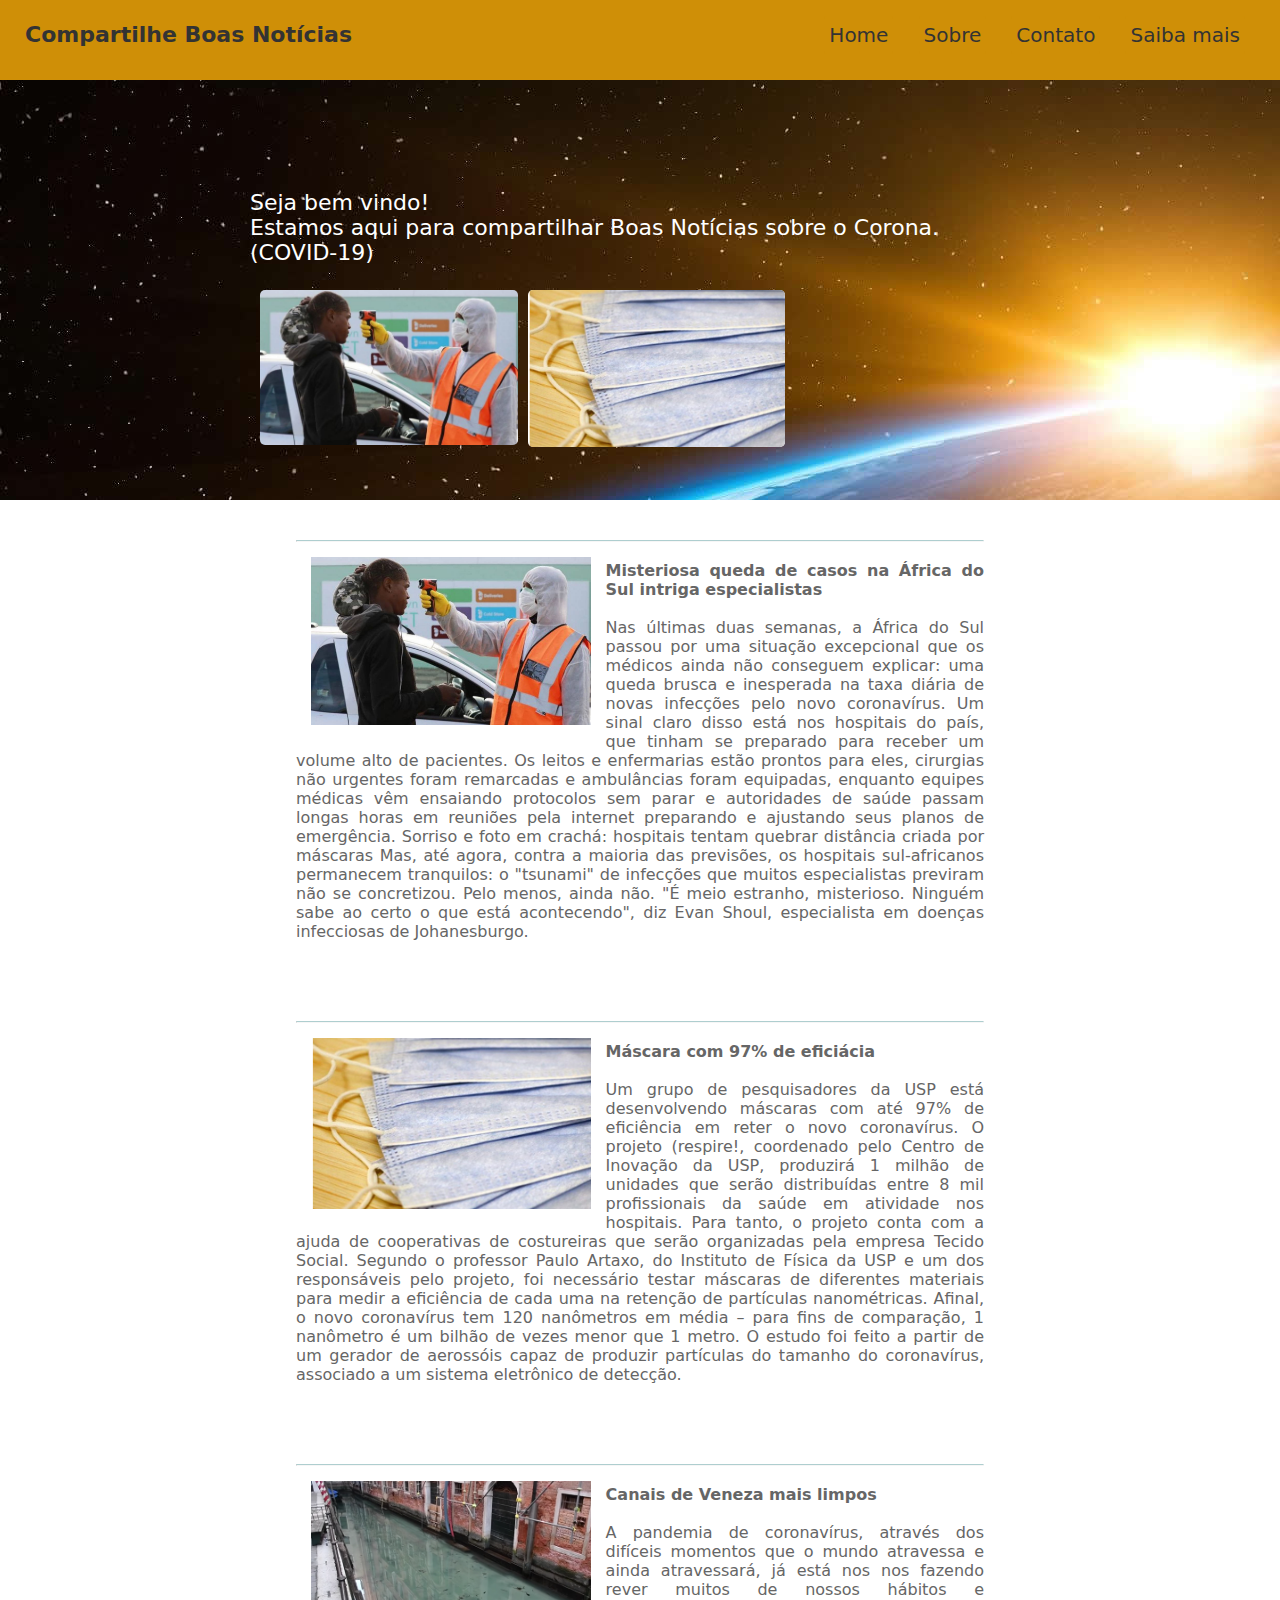
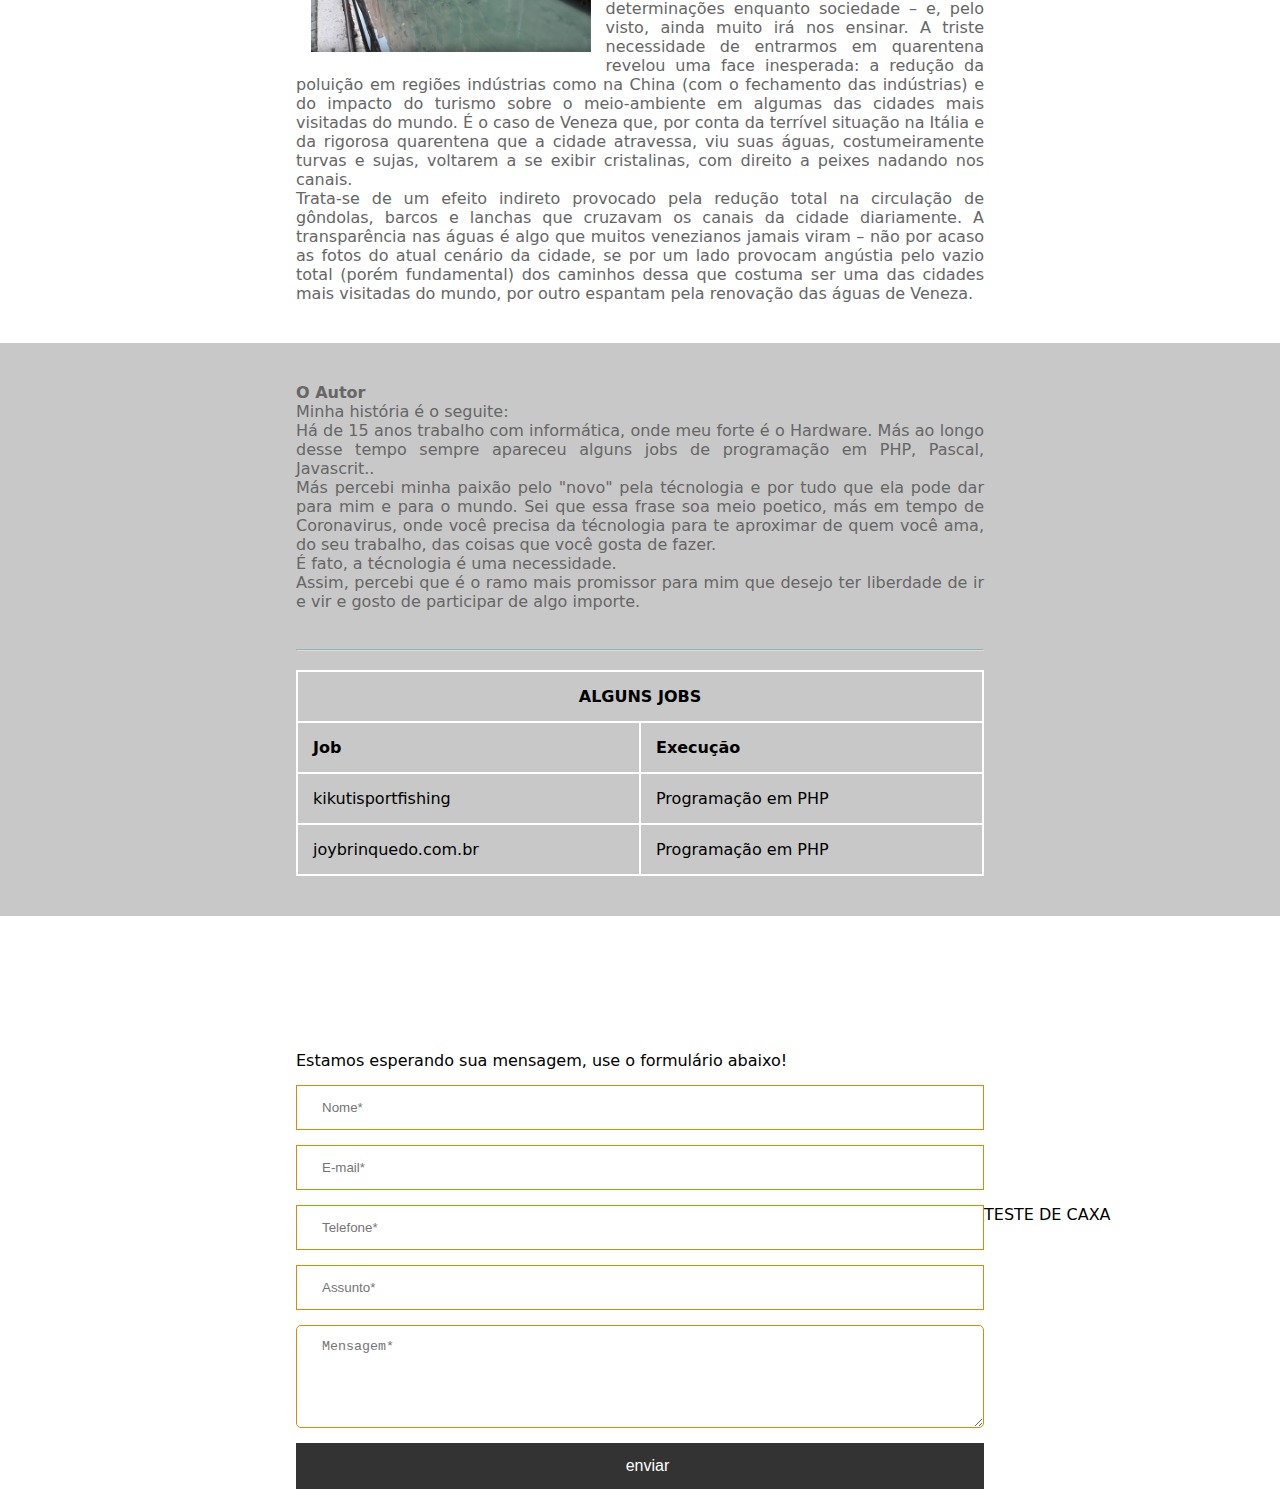
==== index.html @ cd6df820 "d" ====
<html>
    <head>
	<meta charset="utf-8">
    <meta http-equiv="X-UA-Compatible" content="IE=edge">
    <meta name="viewport" content="width=device-width, initial-scale=1.0">
		
    <title>Covid - Boas Notícias :)</title>
		
		
	<link href="css/estilo.css" rel="stylesheet" type="text/css">
	<link href="css/responsivo.css" rel="stylesheet" type="text/css">
		
    </head>
    <body>
		
	<!--Inicia Menu no Topo-->
		<nav>
			<label class="txtLogo">Compartilhe Boas Notícias</label>
				
			<ul>
				<li><a href="#home">Home</a></li>
				<li><a href="#sobre">Sobre</a></li>
				<li><a href="#contato">Contato</a></li>
				<li><a href="#saiba">Saiba mais</a></li>
			</ul>
		</nav>
	<!--Finaliza Menu no Topo-->
		
		<!--SEÇÃO INICIAL-->
		<section id="inicio">
			<div class="boasVindas">
				<div class="boasVindasMsg">
					Seja bem vindo!<br>
					Estamos aqui para compartilhar Boas Notícias sobre o Corona.<br>
					(COVID-19)<br>

					<div class="PainelImagemInicial">
						<img src="imagens/africa.jpg" title="Baixo contário na Africa"  class="imgInicio">
						<img src="imagens/mascaras.png" title="Máscaras mais eficientes"  class="imgInicio">
					</div>
				</div>

			</div>


		</section>
		<!--SEÇÃO INICIAL-->
		
			<!--SEÇÃO HOME-->
			<section id="home">
			<center>
				<div class="cxNoticia">
					<hr>
					<img src="imagens/africa.jpg" alt="Máscara 97% de eficacia"  class="imgNoticia"  >
					<p align="justify" ><br>
					<strong>Misteriosa queda  de casos na África do Sul intriga especialistas</strong><br><br>
Nas últimas duas semanas, a África do Sul passou por uma situação excepcional que os médicos ainda não conseguem explicar: uma queda brusca e inesperada na taxa diária de novas infecções pelo novo coronavírus.
Um sinal claro disso está nos hospitais do país, que tinham se preparado para receber um volume alto de pacientes.
Os leitos e enfermarias estão prontos para eles, cirurgias não urgentes foram remarcadas e ambulâncias foram equipadas, enquanto equipes médicas vêm ensaiando protocolos sem parar e autoridades de saúde passam longas horas em reuniões pela internet preparando e ajustando seus planos de emergência.
Sorriso e foto em crachá: hospitais tentam quebrar distância criada por máscaras
Mas, até agora, contra a maioria das previsões, os hospitais sul-africanos permanecem tranquilos: o "tsunami" de infecções que muitos especialistas previram não se concretizou. Pelo menos, ainda não.
"É meio estranho, misterioso. Ninguém sabe ao certo o que está acontecendo", diz Evan Shoul, especialista em doenças infecciosas de Johanesburgo.	</p>				
				</div>

				<div class="cxNoticia">
					<hr>
					<img src="imagens/mascaras.png" alt="Máscara 97% de eficacia"  class="imgNoticia"  >
					<p align="justify" ><br>
					<strong>Máscara com 97% de eficiácia</strong><br><br>
					Um grupo de pesquisadores da USP está desenvolvendo máscaras com até 97% de eficiência em reter o novo coronavírus. O projeto (respire!, coordenado pelo Centro de Inovação da USP, produzirá 1 milhão de unidades que serão distribuídas entre 8 mil profissionais da saúde em atividade nos hospitais. 
Para tanto, o projeto conta com a ajuda de cooperativas de costureiras que serão organizadas pela empresa Tecido Social. 
Segundo o professor Paulo Artaxo, do Instituto de Física da USP e um dos responsáveis pelo projeto, foi necessário testar máscaras de diferentes materiais para medir a eficiência de cada uma na retenção de partículas nanométricas. 
Afinal, o novo coronavírus tem 120 nanômetros em média – para fins de comparação, 1 nanômetro é um bilhão de vezes menor que 1 metro. O estudo foi feito a partir de um gerador de aerossóis capaz de produzir partículas do tamanho do coronavírus, associado a um sistema eletrônico de detecção.</p>
							</p>				
				</div>

				<div class="cxNoticia">
					<hr>
					<img src="imagens/canalVeneza.png" alt="Canais de Veneza"  class="imgNoticia"  >
					<p align="justify" ><br>
					<strong>Canais de Veneza mais limpos</strong><br><br>
					A pandemia de coronavírus, através dos difíceis momentos que o mundo atravessa e ainda atravessará, já está nos nos fazendo rever muitos de nossos hábitos e determinações enquanto sociedade – e, pelo visto, ainda muito irá nos ensinar. A triste necessidade de entrarmos em quarentena revelou uma face inesperada: a redução da poluição em regiões indústrias como na China (com o fechamento das indústrias) e do impacto do turismo sobre o meio-ambiente em algumas das cidades mais visitadas do mundo. É o caso de Veneza que, por conta da terrível situação na Itália e da rigorosa quarentena que a cidade atravessa, viu suas águas, costumeiramente turvas e sujas, voltarem a se exibir cristalinas, com direito a peixes nadando nos canais.<br>
					Trata-se de um efeito indireto provocado pela redução total na circulação de gôndolas, barcos e lanchas que cruzavam os canais da cidade diariamente. A transparência nas águas é algo que muitos venezianos jamais viram – não por acaso as fotos do atual cenário da cidade, se por um lado provocam angústia pelo vazio total (porém fundamental) dos caminhos dessa que costuma ser uma das cidades mais visitadas do mundo, por outro espantam pela renovação das águas de Veneza.</p>
														</p>				
				</div>
			</center>		
			</section>
			<!--FIM SEÇÃO HOME-->

			<!--INICIO SEÇÃO SOBRE-->
			<section id="sobre">
				<center>
					<div class="sobre">
						<div class="cxSobre" >
							<p align="justify"><span class="txtBold"> O Autor</span><br>
							Minha história é o seguite:<br/>
							Há de 15 anos trabalho com informática, onde meu forte é o Hardware. Más ao longo desse tempo sempre apareceu alguns
							jobs de programação em PHP, Pascal, Javascrit.. <br>
							Más percebi minha paixão pelo "novo" pela técnologia e por tudo que ela pode dar para mim e para o mundo. 
							Sei que essa frase soa meio poetico, más em tempo de Coronavirus, onde você precisa da técnologia para te aproximar
							de quem você ama, do seu trabalho, das coisas que você gosta de fazer. <br>
							É fato, a técnologia é uma necessidade. 
							<br>Assim, percebi que é o ramo mais promissor para mim que desejo ter liberdade
							de ir e vir e gosto de participar de algo importe.<br><br><br>
							<hr>
							<BR>
</p>
<table id="portifolio" width='100%'>
	<thead>
		<tr>
		  <td colspan='2' align="CENTER">
			ALGUNS JOBS
		  </td>
		</tr>
	  </thead>

	  <tr class="linhas">
		<td style="width:50%;"><span class="txtBold">Job</span></td>
		<td style="width:50%;"><span class="txtBold">Execução</span></td>
	  </tr>
	  <tr class="linhas">
		<td style="width:50%;">kikutisportfishing</td>
		<td style="width:50%;">Programação em PHP</td>
	  </tr>
	
	  <tr class="linhas">
		<td style="width:50%;">joybrinquedo.com.br</td>
		<td style="width:50%;">Programação em PHP</td>
	  </tr>
</table>
						</div>
					</div>
				</center>
			</section>
			<!--FIM SEÇÃO SOBRE-->


			<!--INICIO SEÇÃO CONTATO-->
<section id="contato">
	<center>
	<div class="cxContato"> <br><br><br><br><br>
		<form method="post" action="">
			<p align='left'>Estamos esperando sua mensagem, use  o formulário abaixo!</p>

			<div class="contato-campo">
				<input type="text" class="form" name="tNome" id="cNome" size="20" placeholder="Nome*" required="required" />
			</div>
			<div class="contato-campo">
				<input type="email" name="tEmail" id="cEmail"   placeholder="E-mail*" required="required" /><br>
			</div>
			<div class="contato-campo">
				<input type="tel" class="form" name="tTel" id="cNome" size="20" maxlength="30" placeholder="Telefone*" required="required" /><br>
			</div>
			<div class="contato-campo">
				<input type="text" class="form" name="tAssunto" id="cNome" placeholder="Assunto*" required="required" /><br>
			</div>

			<div class="contato-area">
				<textarea name="descricao"  placeholder="Mensagem*" required="required" rows="5"></textarea><br>
			</div>
			<div class="box-contato-bt">                          

				<br>
				<input type="hidden" name="frm" value="contato" />
						<input type="submit" class="cad" name="enviar" value="enviar" />
			</div>
		</form>
	</div>
</center>
</section>
			<!--FIM SEÇÃO CONTATO-->

			<!--FIM SEÇÃO SAIBA MAIS-->
			<section id="saibaMais">
				<div class="cxNoticias">
					TESTE DE CAXA
				</div>

			</section>
			<!--FIM SEÇÃO SAIBA MAIS-->
			
    </body>

</html>
---- css/estilo.css ----
/* CSS Document */
*{
	padding: 0;
	margin: 0;
	text-decoration: none;
	list-style: none;
	box-sizing: border-box;	
	background-color: #fff;
}

body{
	font-family:Segoe, "Segoe UI", "DejaVu Sans", "Trebuchet MS", Verdana, "sans-serif";
}

#menuResponsivo{
	display: none;
}

nav{
	position: fixed;
	width: 100%;
	height: 80px;
	background: #CF8F07;
	margin: 0;
}
label.txtLogo{
	color:#333;
	font-size: 22px;
	line-height: 70px;
	font-weight: bold;
	margin-left: 25px;
	background: #CF8F07;
}

nav ul{
	float:right;
	margin-right: 25px;
	background: #CF8F07;
}
nav ul li{
	display: inline-block;
	line-height: 70px;
	margin: 0 10px;
	background: #CF8F07;
}
nav ul li a{
	color:#333;
	font-size: 20px;
	padding: 7 5px;
	border-radius: 3px;
	background: #CF8F07;
}

a.active,a:hover{
	background-color:#CF8F07; 
	color:#fff;
}
.nav hover{
	color:#fff;
	text-decoration: none;
}
.boasVindas{
	background-image: url("../imagens/bg_terra.jpg");
	height: 500px;
}
.boasVindasMsg{
	float: left;;
	color:#fff;
	font-size: 22px;
	margin-top: 190px;
	margin-left: 250px;
	height: 300px;
	background: none;
}
.chamadaBoas{
	width: 350px;
	height: 50px;
	margin-top: -30px;
	margin-left: 0px;
	position: absolute;
	color:#000000;
}


.imgInicio{
	float: left;
	width: 25%;
	border-radius: 5px;
	margin-top: 25px;
	margin-left: 10px;
}


hr{
	border-top:1px solid cadetblue;
	opacity: 0.5;
}

.noticia{
	margin-top: 30px;
	width: 80%;
}
.cxNoticia{
	color:#666666;
	padding:40px;
	width: 60%;
}
.imgNoticia{
	width: 45%;
	float: left;
	padding:15px;
}
.sobre{
	background-color: #c8c8c8;
}
.cxSobre{
	color:#666666;
	background-color: #c8c8c8;
	padding:40px;
	width: 60%;
}
p{ background:none;}

.cxContato{
	padding:40px;
	width: 60%;
}

table#portifolio tr td{
	width: 100%;
	background:#c8c8c8;
	border: 1px #c8c8c8;
	padding: 15px;
}
table#portifolio thead{
font-weight: bold;
}
.txtBold{
	font-weight: bold;
	background: none;
}

input{
    float: left; 
    width:100%; 
    height:auto; 
    border: 0; 
    margin: 15 0 0 0; 
    padding: 14px 10px; 
    text-indent:15px; 
    color:#000;
	border: 1px solid #CF8F07;
	    
}

textarea{
	float: left; 
	width:100%; 
	height:auto; 
	border: 1px solid #CF8F07; 
	margin: 15 0 0 0; 
	padding: 13px 10px; 
	text-indent:15px; 
	color:#000;        
	-moz-border-radius: 5px;
	-webkit-border-radius: 5px;
	border-radius: 5px;
}

input[type=submit]{
	color:#fff;
	font-size: 100%;
	background-color: #333333;
	border: 0px;
	
}

.saibaMais{
	background-color: ##FFFF66;
}
.capaMateria{
	float: left;
	padding: 10px;
}
#brasil{
	background-color: #333;
}
---- css/responsivo.css ----
/* CSS Document */
@media(max-width:500px){
	ul {
		width: 95%;
		margin-top: -15px;
		margin-left: 9px;
		background: #CF8F07;
		border-top:1px solid #BDB0B0;
		border-bottom-right-radius: 10px;
	}
	ul.li{
		margin-left: 50px;
	}

	.boasVindasMsg{
		margin-left: 30px;
		font-size: 18px;
	}
	.imgInicio{
		width:40%;
	}

	.cxNoticia{
		color:#666666;
		padding:5px;
		width: 90%;
	}
	.imgNoticia{
		width: 60%;

	}

}
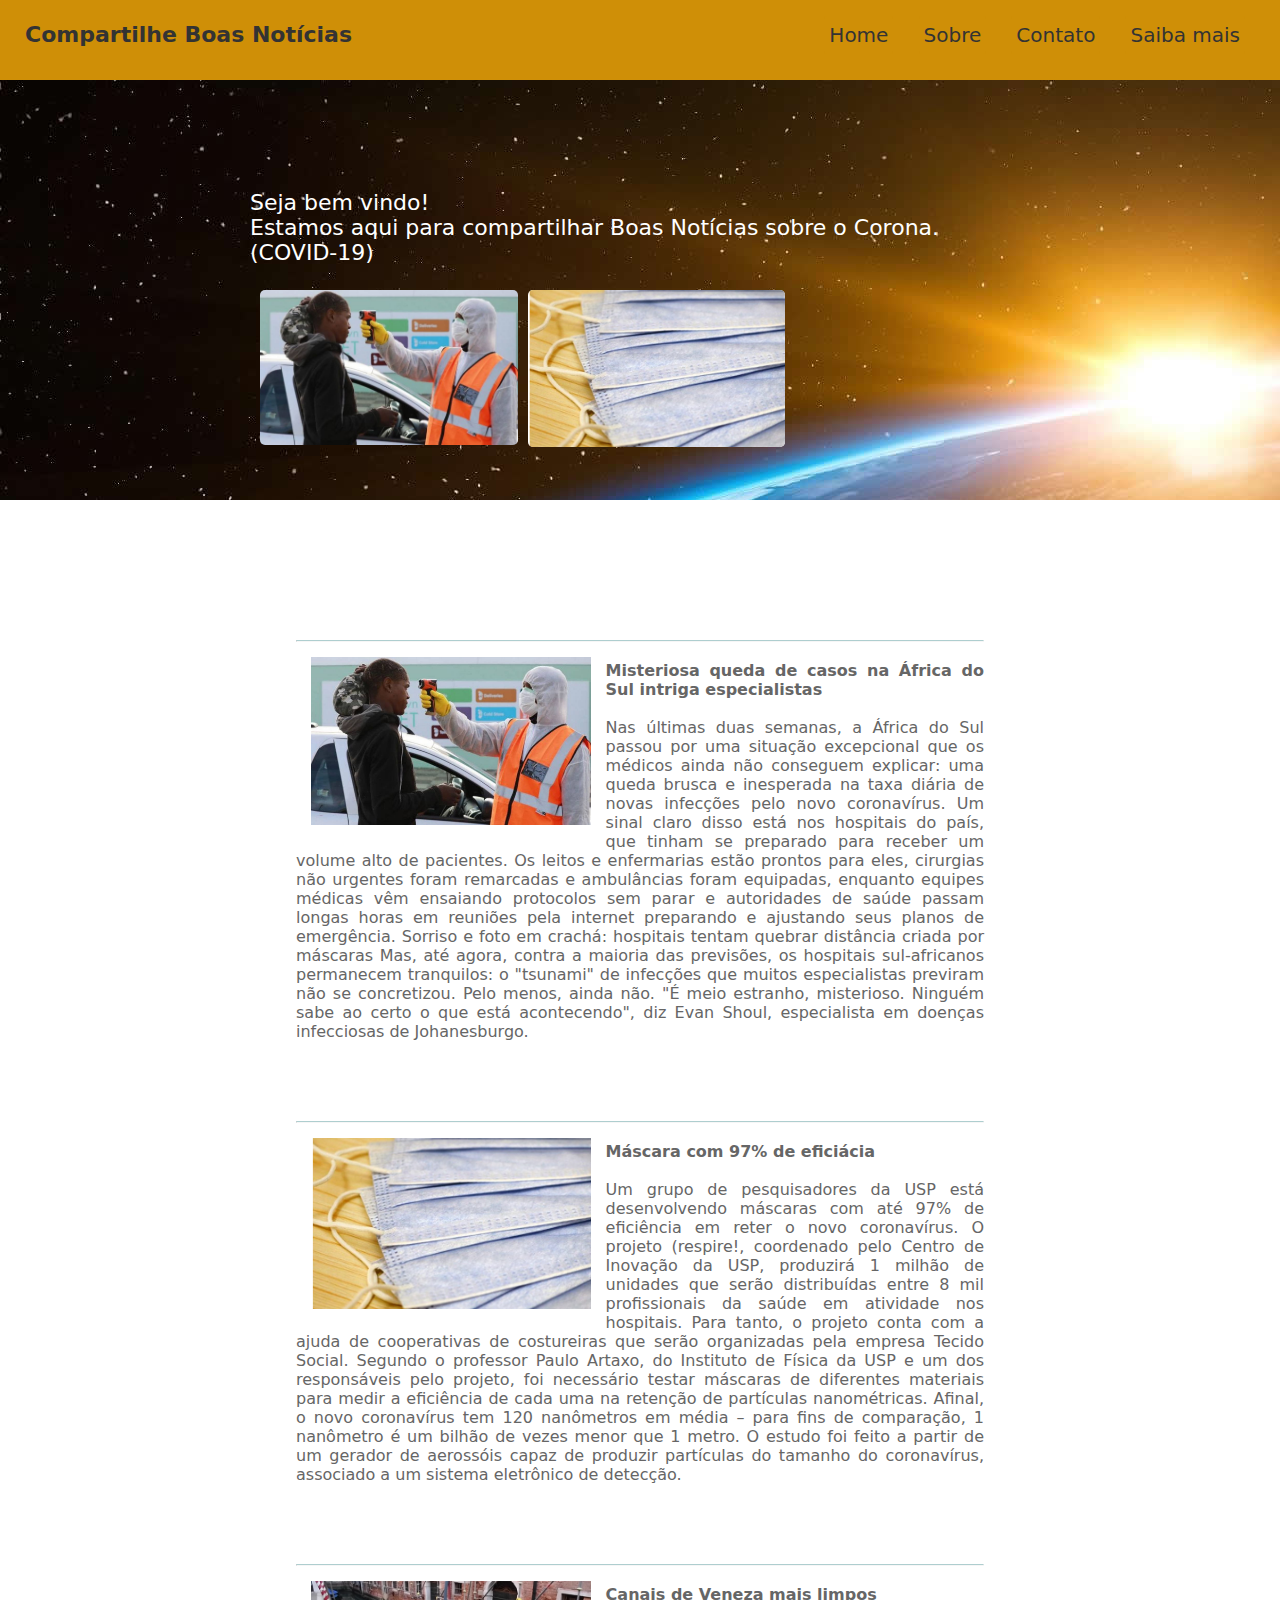
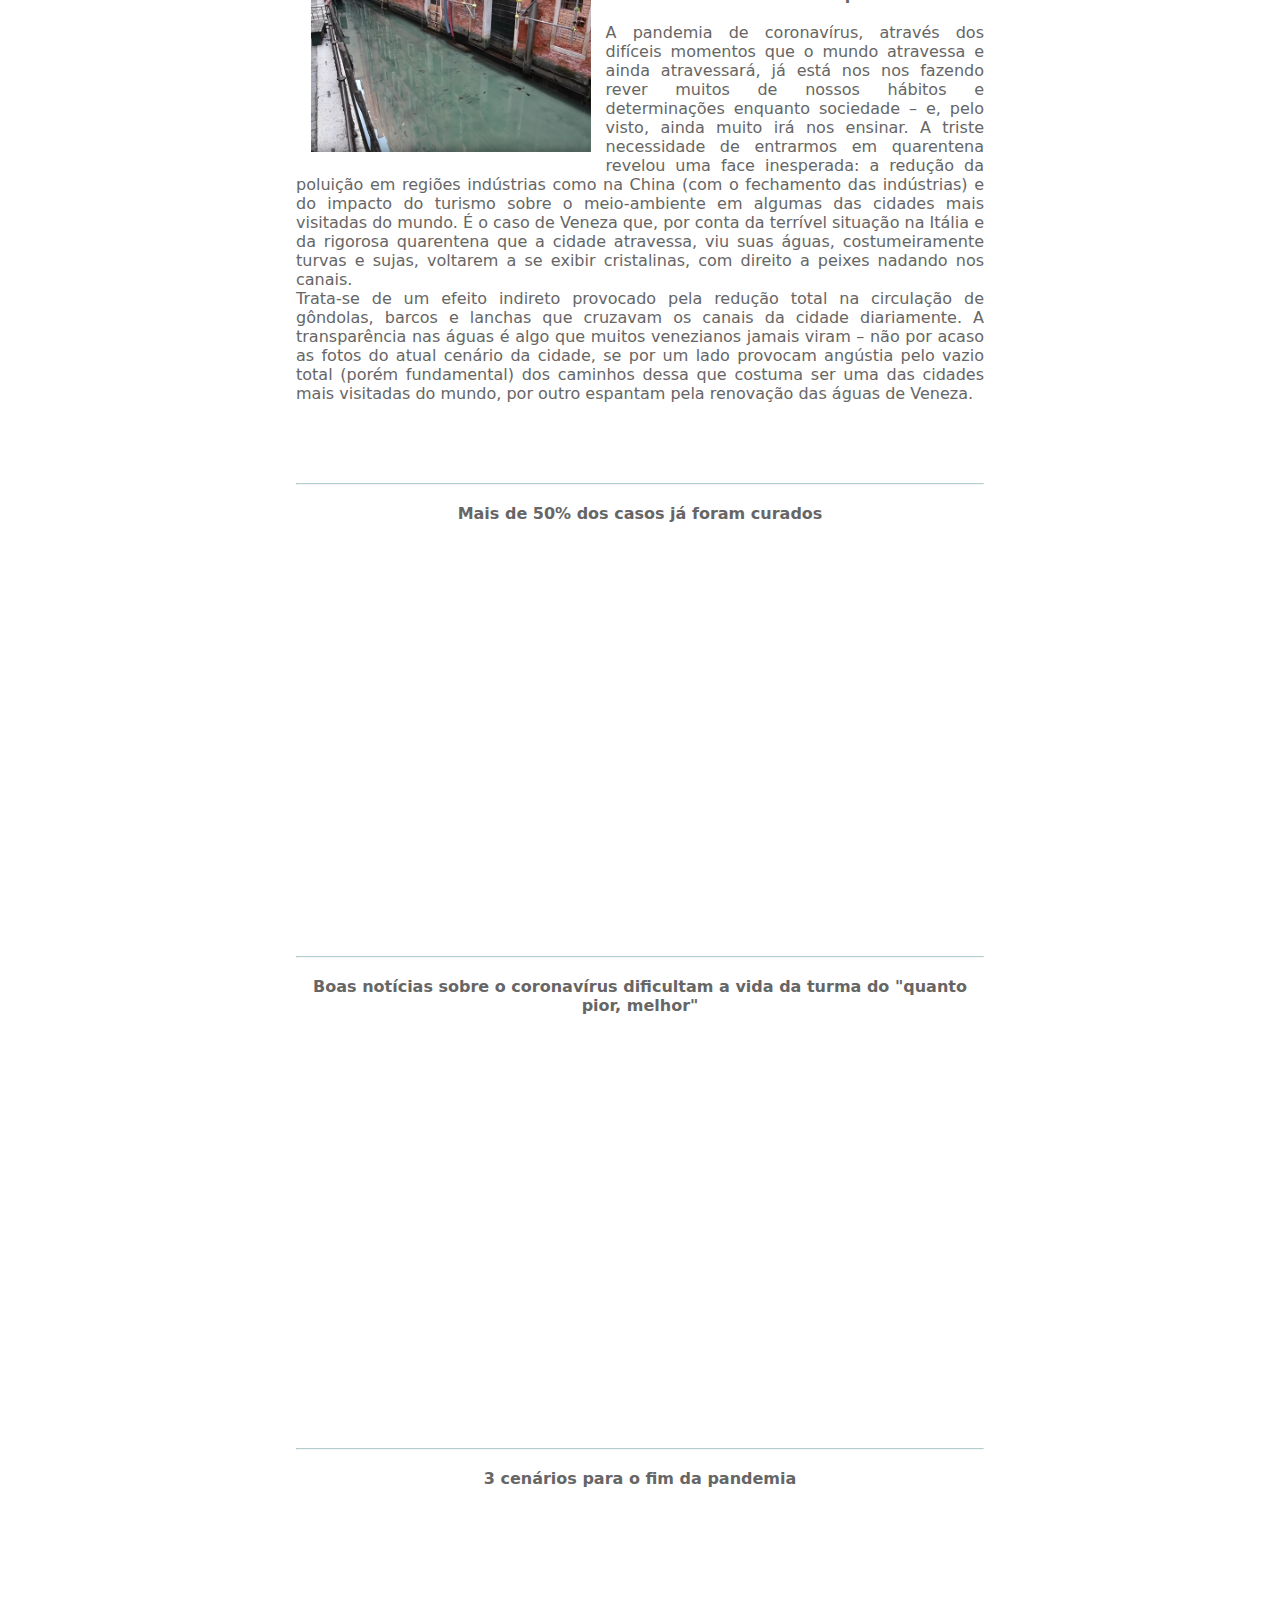
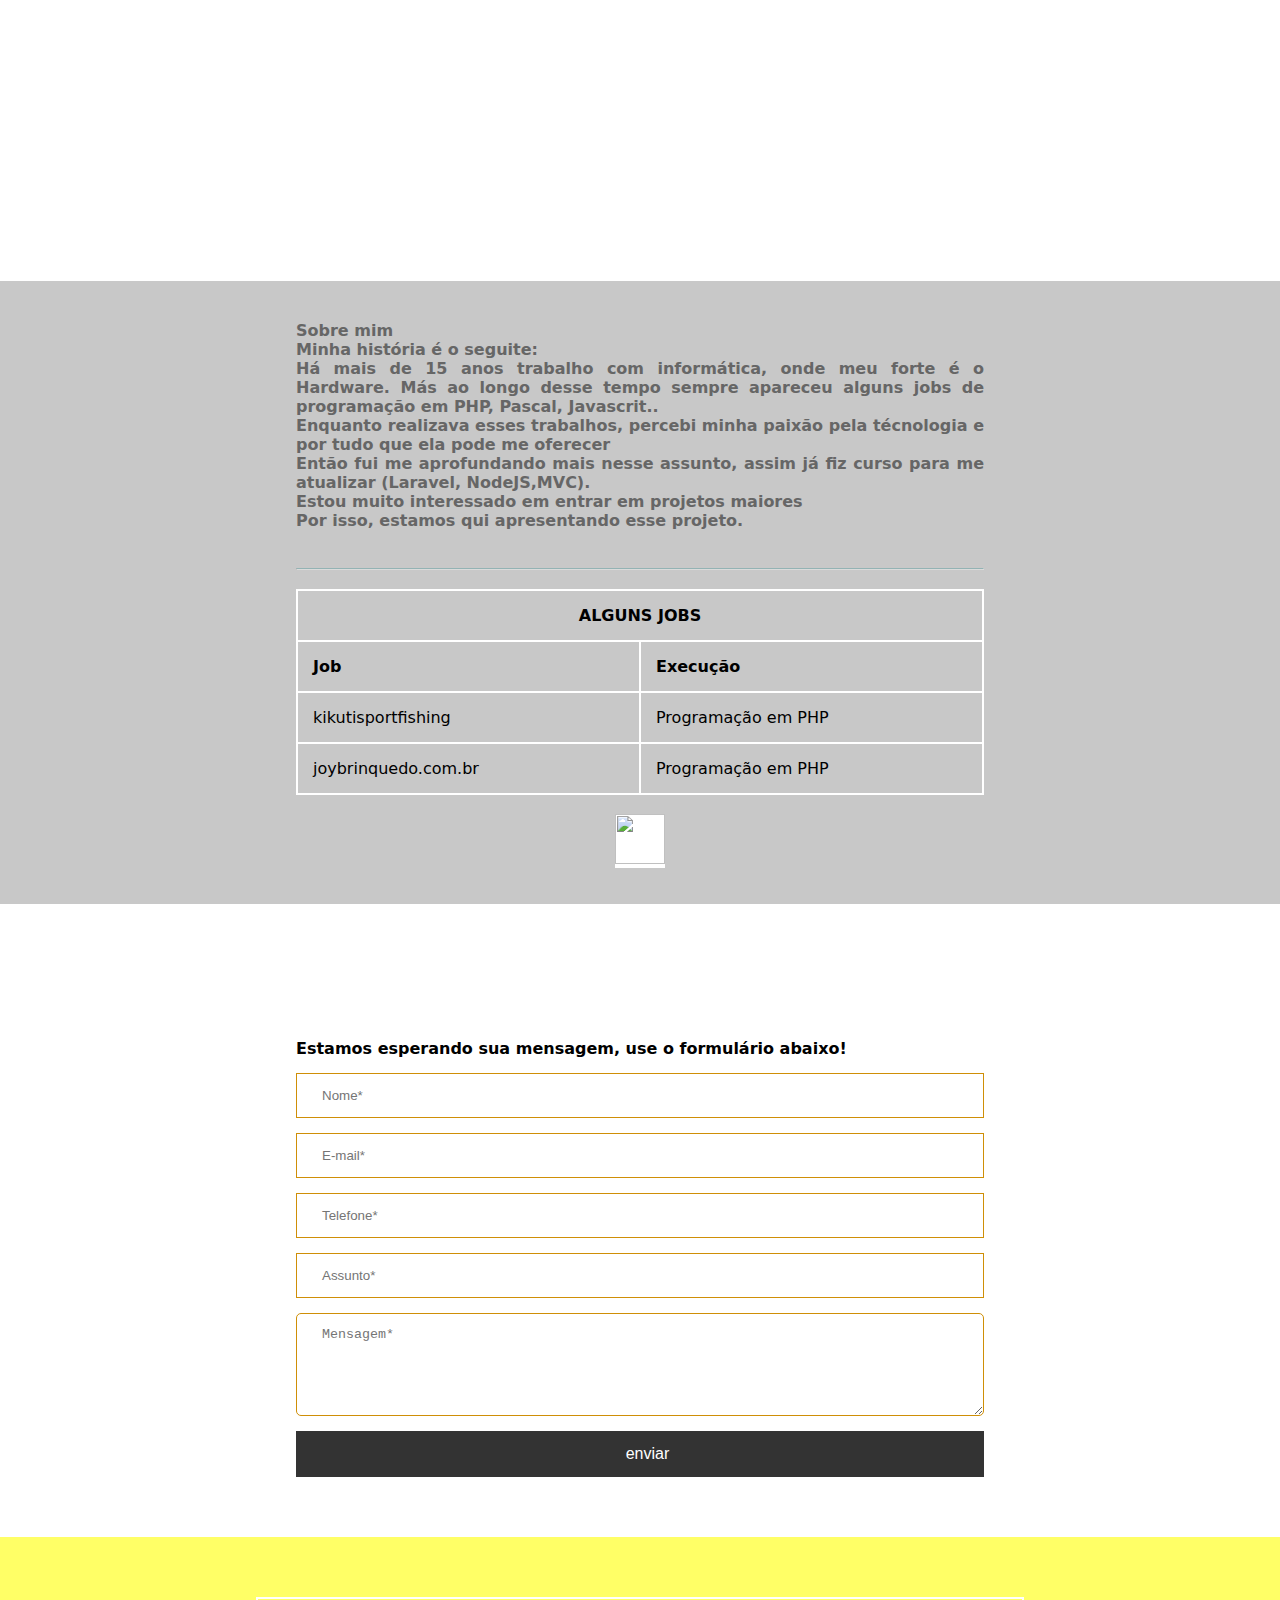
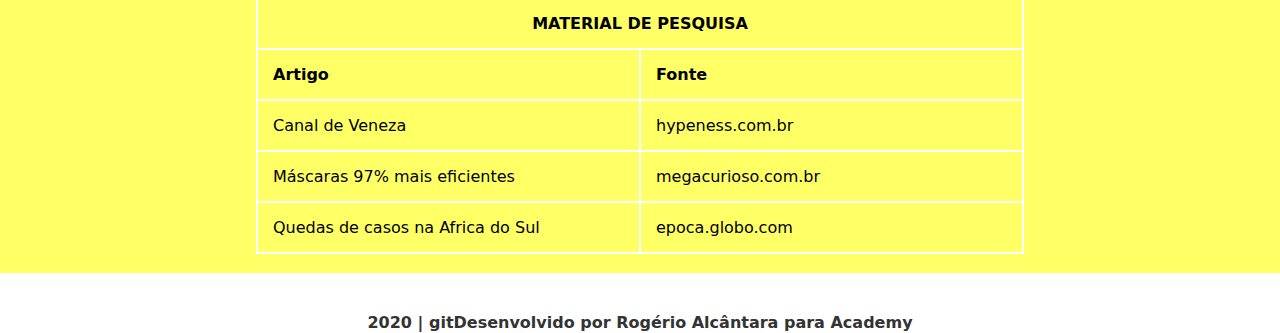
==== commit 6e46feaf: "Atualizado assinatura 2020" ====
--- a/index.html
+++ b/index.html
@@ -81,8 +81,35 @@
 					<strong>Canais de Veneza mais limpos</strong><br><br>
 					A pandemia de coronavírus, através dos difíceis momentos que o mundo atravessa e ainda atravessará, já está nos nos fazendo rever muitos de nossos hábitos e determinações enquanto sociedade – e, pelo visto, ainda muito irá nos ensinar. A triste necessidade de entrarmos em quarentena revelou uma face inesperada: a redução da poluição em regiões indústrias como na China (com o fechamento das indústrias) e do impacto do turismo sobre o meio-ambiente em algumas das cidades mais visitadas do mundo. É o caso de Veneza que, por conta da terrível situação na Itália e da rigorosa quarentena que a cidade atravessa, viu suas águas, costumeiramente turvas e sujas, voltarem a se exibir cristalinas, com direito a peixes nadando nos canais.<br>
 					Trata-se de um efeito indireto provocado pela redução total na circulação de gôndolas, barcos e lanchas que cruzavam os canais da cidade diariamente. A transparência nas águas é algo que muitos venezianos jamais viram – não por acaso as fotos do atual cenário da cidade, se por um lado provocam angústia pelo vazio total (porém fundamental) dos caminhos dessa que costuma ser uma das cidades mais visitadas do mundo, por outro espantam pela renovação das águas de Veneza.</p>
-														</p>				
-				</div>
+														</p>
+				</div>
+
+				<div class="cxNoticia">
+					<hr>
+					<p align="justify" ><br>
+					<strong><center>Mais de 50% dos casos já foram curados</center></strong><br><br>
+					</p>														
+					<iframe width="90%" height="315" src="https://www.youtube.com/embed/wyMPN6RRWjM" frameborder="0" allow="accelerometer; autoplay; encrypted-media; gyroscope; picture-in-picture" allowfullscreen></iframe>
+				</div>
+
+				
+				<div class="cxNoticia">
+					<hr>
+					<p align="justify" ><br>
+					<strong><center> Boas notícias sobre o coronavírus dificultam a vida da turma do "quanto pior, melhor"</center></strong><br><br>
+					</p>														
+					<iframe width="90%" height="315" src="https://www.youtube.com/embed/9jheiMHdfIw" frameborder="0" allow="accelerometer; autoplay; encrypted-media; gyroscope; picture-in-picture" allowfullscreen></iframe>
+				</div>
+
+				<div class="cxNoticia">
+					<hr>
+					<p align="justify" ><br>
+					<strong><center>3 cenários para o fim da pandemia</center><strong><br><br>
+					</p>														
+					<iframe width="90%" height="315" src="https://www.youtube.com/embed/EMi6zf64mSA" frameborder="0" allow="accelerometer; autoplay; encrypted-media; gyroscope; picture-in-picture" allowfullscreen></iframe>
+				</div>
+				
+
 			</center>		
 			</section>
 			<!--FIM SEÇÃO HOME-->
@@ -92,16 +119,14 @@
 				<center>
 					<div class="sobre">
 						<div class="cxSobre" >
-							<p align="justify"><span class="txtBold"> O Autor</span><br>
+							<p align="justify"><span class="txtBold"> Sobre mim</span><br>
 							Minha história é o seguite:<br/>
-							Há de 15 anos trabalho com informática, onde meu forte é o Hardware. Más ao longo desse tempo sempre apareceu alguns
+							Há mais de 15 anos trabalho com informática, onde meu forte é o Hardware. Más ao longo desse tempo sempre apareceu alguns
 							jobs de programação em PHP, Pascal, Javascrit.. <br>
-							Más percebi minha paixão pelo "novo" pela técnologia e por tudo que ela pode dar para mim e para o mundo. 
-							Sei que essa frase soa meio poetico, más em tempo de Coronavirus, onde você precisa da técnologia para te aproximar
-							de quem você ama, do seu trabalho, das coisas que você gosta de fazer. <br>
-							É fato, a técnologia é uma necessidade. 
-							<br>Assim, percebi que é o ramo mais promissor para mim que desejo ter liberdade
-							de ir e vir e gosto de participar de algo importe.<br><br><br>
+							Enquanto realizava esses trabalhos, percebi minha paixão  pela técnologia e por tudo que ela pode me oferecer<br>
+							Então fui me aprofundando mais nesse assunto, assim já fiz curso  para me atualizar (Laravel, NodeJS,MVC).<br>
+							Estou muito interessado em entrar em projetos maiores<br>
+							Por isso, estamos qui apresentando esse projeto.<br><br><br>
 							<hr>
 							<BR>
 </p>
@@ -127,7 +152,9 @@
 		<td style="width:50%;">joybrinquedo.com.br</td>
 		<td style="width:50%;">Programação em PHP</td>
 	  </tr>
-</table>
+</table><br>
+<a href="https://www.linkedin.com/in/rogerio-a-alcantara-583a4733" target="_blank"><img src="imagens/linkedin.png" width="50px"></a>
+
 						</div>
 					</div>
 				</center>
@@ -171,14 +198,50 @@
 			<!--FIM SEÇÃO CONTATO-->
 
 			<!--FIM SEÇÃO SAIBA MAIS-->
-			<section id="saibaMais">
-				<div class="cxNoticias">
-					TESTE DE CAXA
-				</div>
-
+			<section id="saiba">
+				<div class="saibaMais">
+				<center>
+					<div class="boxSaibaMais">
+						
+						<table id="tabelaSaiba" width='60%'>
+							<thead>
+								<tr>
+								  <td colspan='2' align="CENTER">
+									MATERIAL DE PESQUISA
+								  </td>
+								</tr>
+							  </thead>
+						
+							  <tr class="linhas">
+								<td style="width:50%;"><span class="txtBold">Artigo</span></td>
+								<td style="width:50%;"><span class="txtBold">Fonte</span></td>
+							  </tr>
+							  <tr class="linhas">
+								<td style="width:50%;">Canal de Veneza</td>
+								<td style="width:50%;">hypeness.com.br</td>
+							  </tr>
+							
+							  <tr class="linhas">
+								<td style="width:50%;">Máscaras 97% mais eficientes</td>
+								<td style="width:50%;">megacurioso.com.br</td>
+							  </tr>
+
+							  <tr class="linhas">
+								<td style="width:50%;">Quedas de casos na Africa do Sul</td>
+								<td style="width:50%;">epoca.globo.com</td>
+							  </tr>
+						</table><br>
+					</div>
+				</center>
+				</div>
 			</section>
 			<!--FIM SEÇÃO SAIBA MAIS-->
 			
+			<div class="rodape"  valign='middle'>
+				
+					<p align="center">2020 | gitDesenvolvido por Rogério Alcântara para Academy</p>
+				
+				</div>
     </body>
 
 </html>--- a/css/estilo.css
+++ b/css/estilo.css
@@ -12,8 +12,8 @@
 	font-family:Segoe, "Segoe UI", "DejaVu Sans", "Trebuchet MS", Verdana, "sans-serif";
 }
 
-#menuResponsivo{
-	display: none;
+#home{
+	margin-top:100px;
 }
 
 nav{
@@ -176,13 +176,36 @@
 }
 
 .saibaMais{
-	background-color: ##FFFF66;
-}
-.capaMateria{
-	float: left;
-	padding: 10px;
-}
-#brasil{
-	background-color: #333;
-}
-
+	float: left;
+	margin-top: 60px;
+	width: 100%;
+	background-color: #FFFF66;
+}
+.boxSaibaMais{
+	float: left;
+	margin-top: 60px;
+	width: 100%;
+	background-color: #FFFF66;
+}
+table#tabelaSaiba tr td{
+	width: 100%;
+	background:#FFFF66;
+	border: 1px #FFFF66;
+	padding: 15px;
+}
+table#tabelaSaiba thead{
+font-weight: bold;
+}
+.txtBold{
+	font-weight: bold;
+	background: none;
+}
+.rodape{
+	float: left;
+	margin-top: 20px;
+	color:#333;
+
+	width: 100%;
+	height: 30px;
+	padding: 20px;
+}
--- a/css/responsivo.css
+++ b/css/responsivo.css
@@ -27,7 +27,23 @@
 	}
 	.imgNoticia{
 		width: 60%;
-
 	}
 
+	.cxSobre{
+		width:100%;
+	}
+	.cxContato{
+		padding:2px;
+		width: 100%;
+	}
+	table#tabelaSaiba tr td{
+		width: 100%;
+		background:#FFFF66;
+		border: 1px #FFFF66;
+		padding: 15px;
+	}
+	.rodape{
+		margin-top: 5px;
+		height: 100px;
+	}
 }
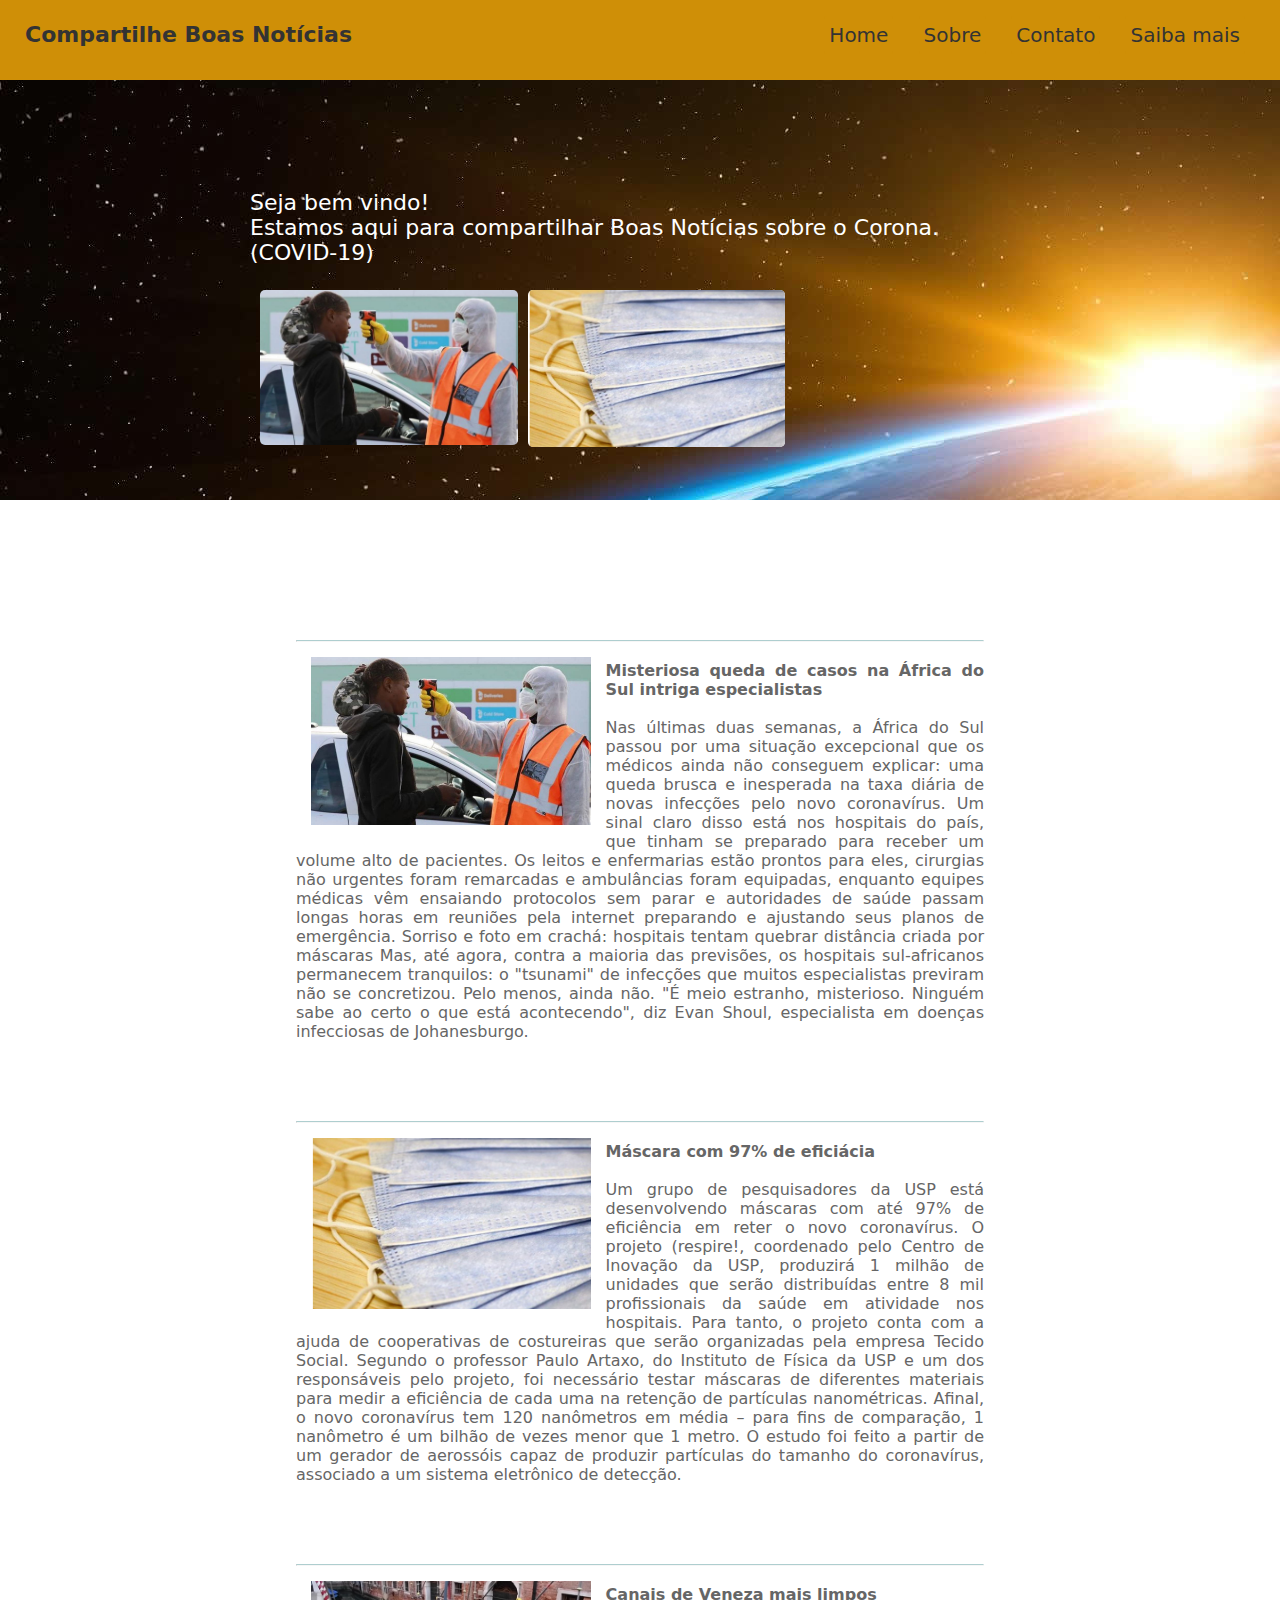
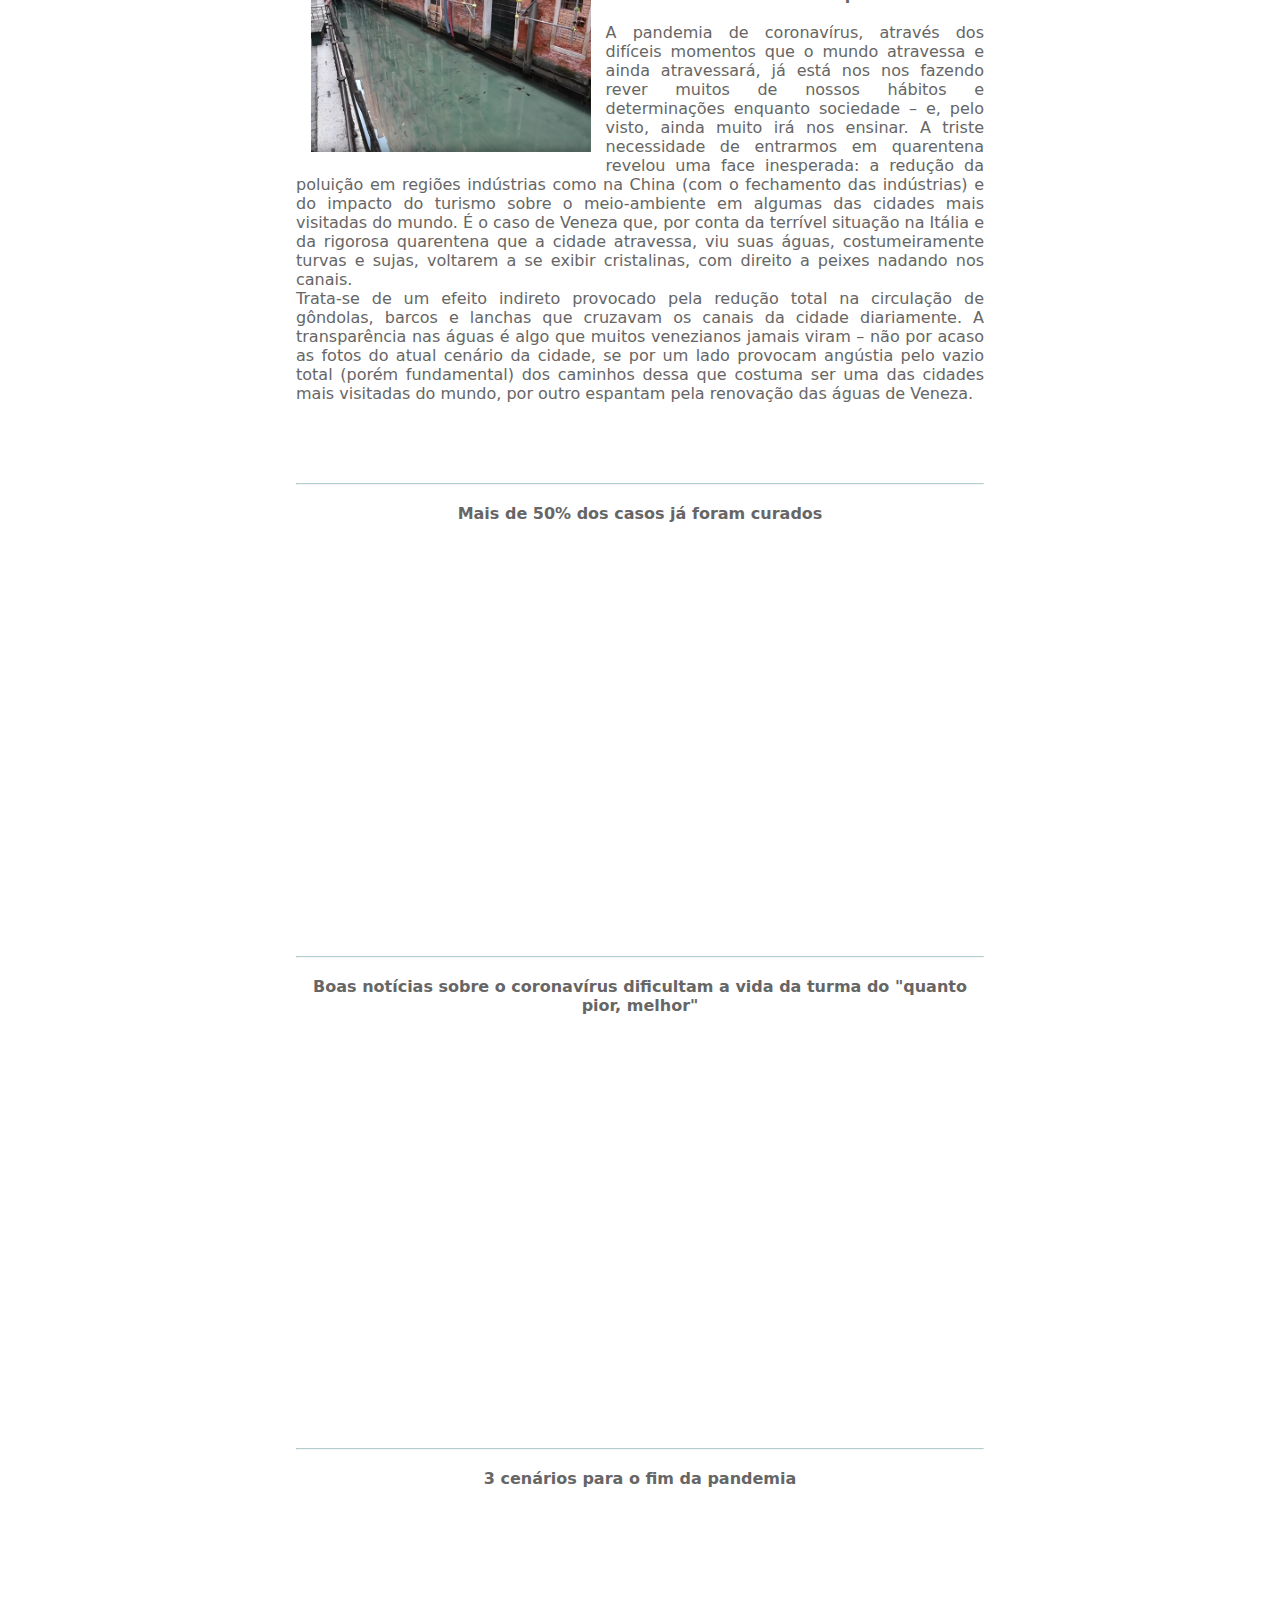
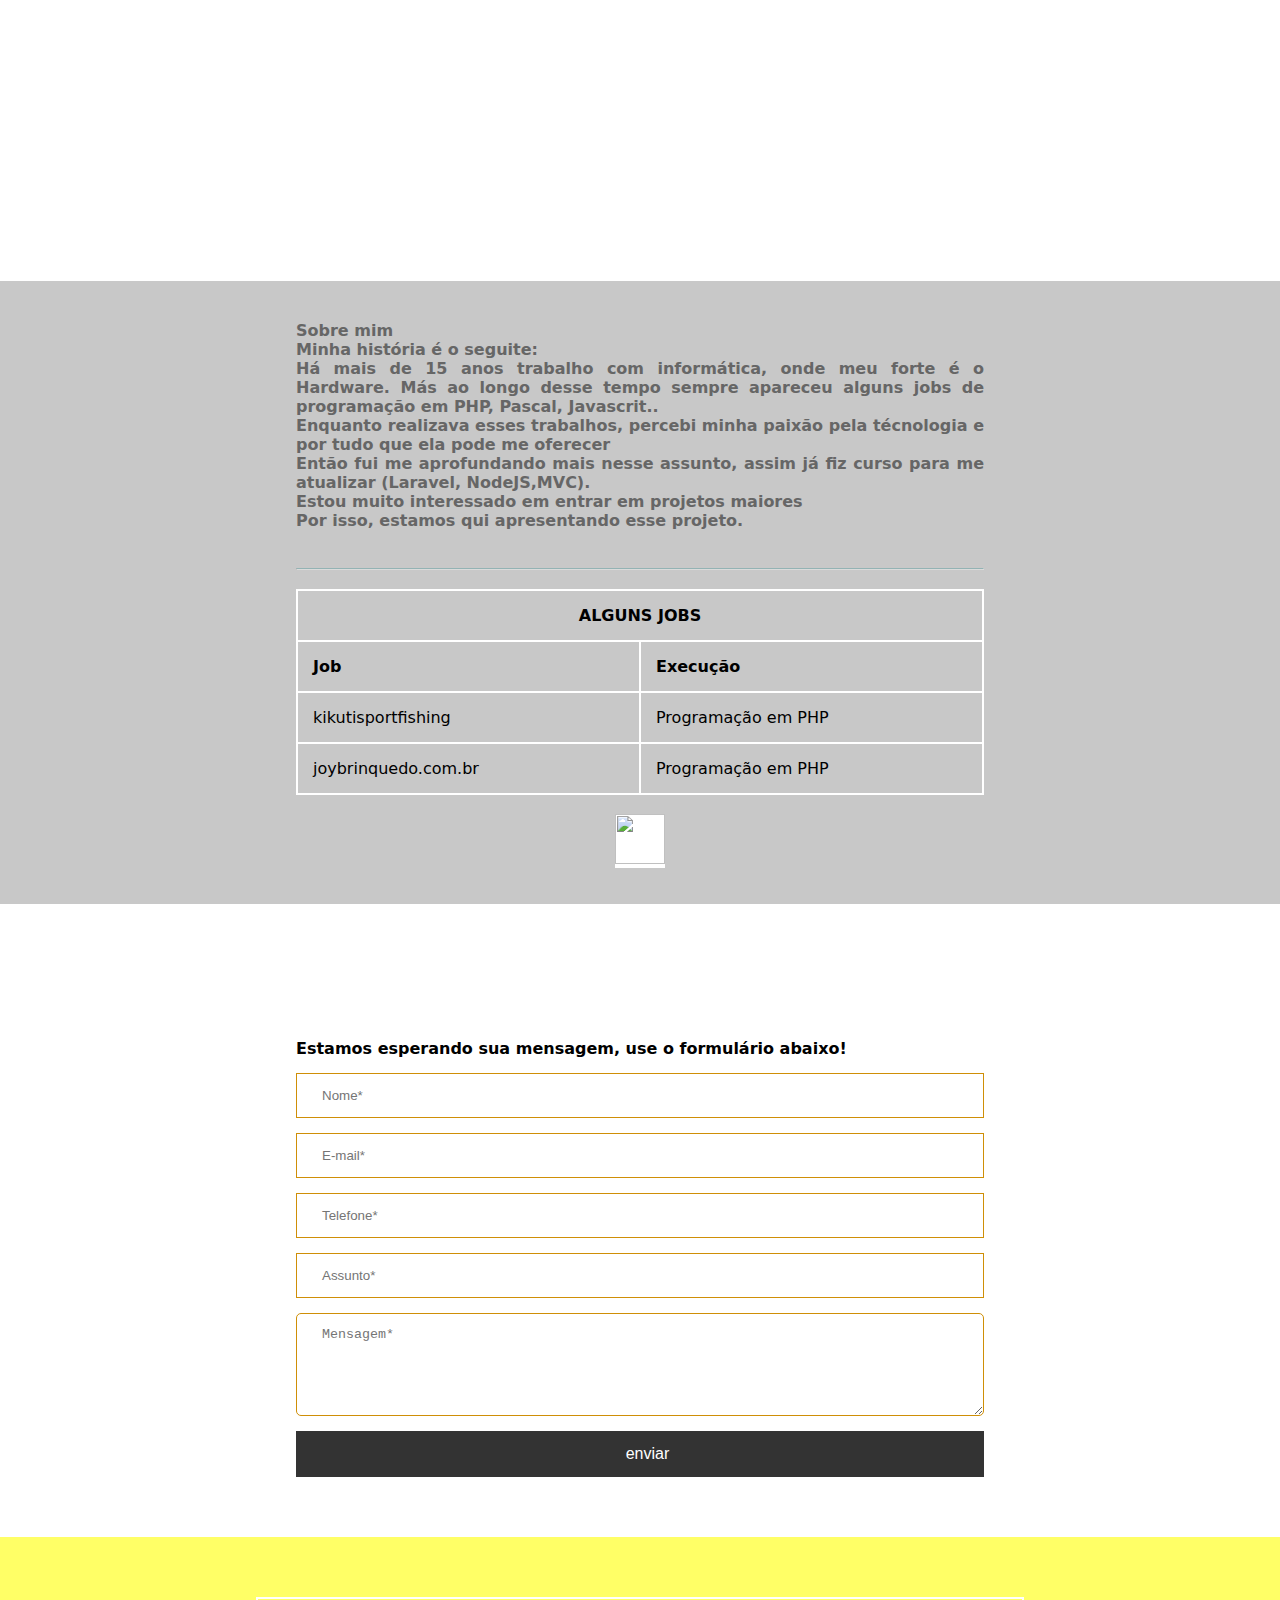
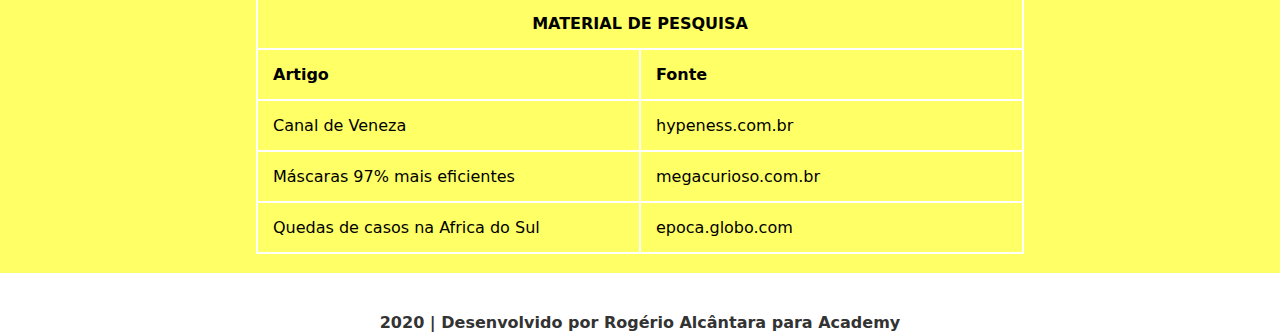
==== commit a95db417: "Atualização de assinatura" ====
--- a/index.html
+++ b/index.html
@@ -239,7 +239,7 @@
 			
 			<div class="rodape"  valign='middle'>
 				
-					<p align="center">2020 | gitDesenvolvido por Rogério Alcântara para Academy</p>
+					<p align="center">2020 | Desenvolvido por Rogério Alcântara para Academy</p>
 				
 				</div>
     </body>
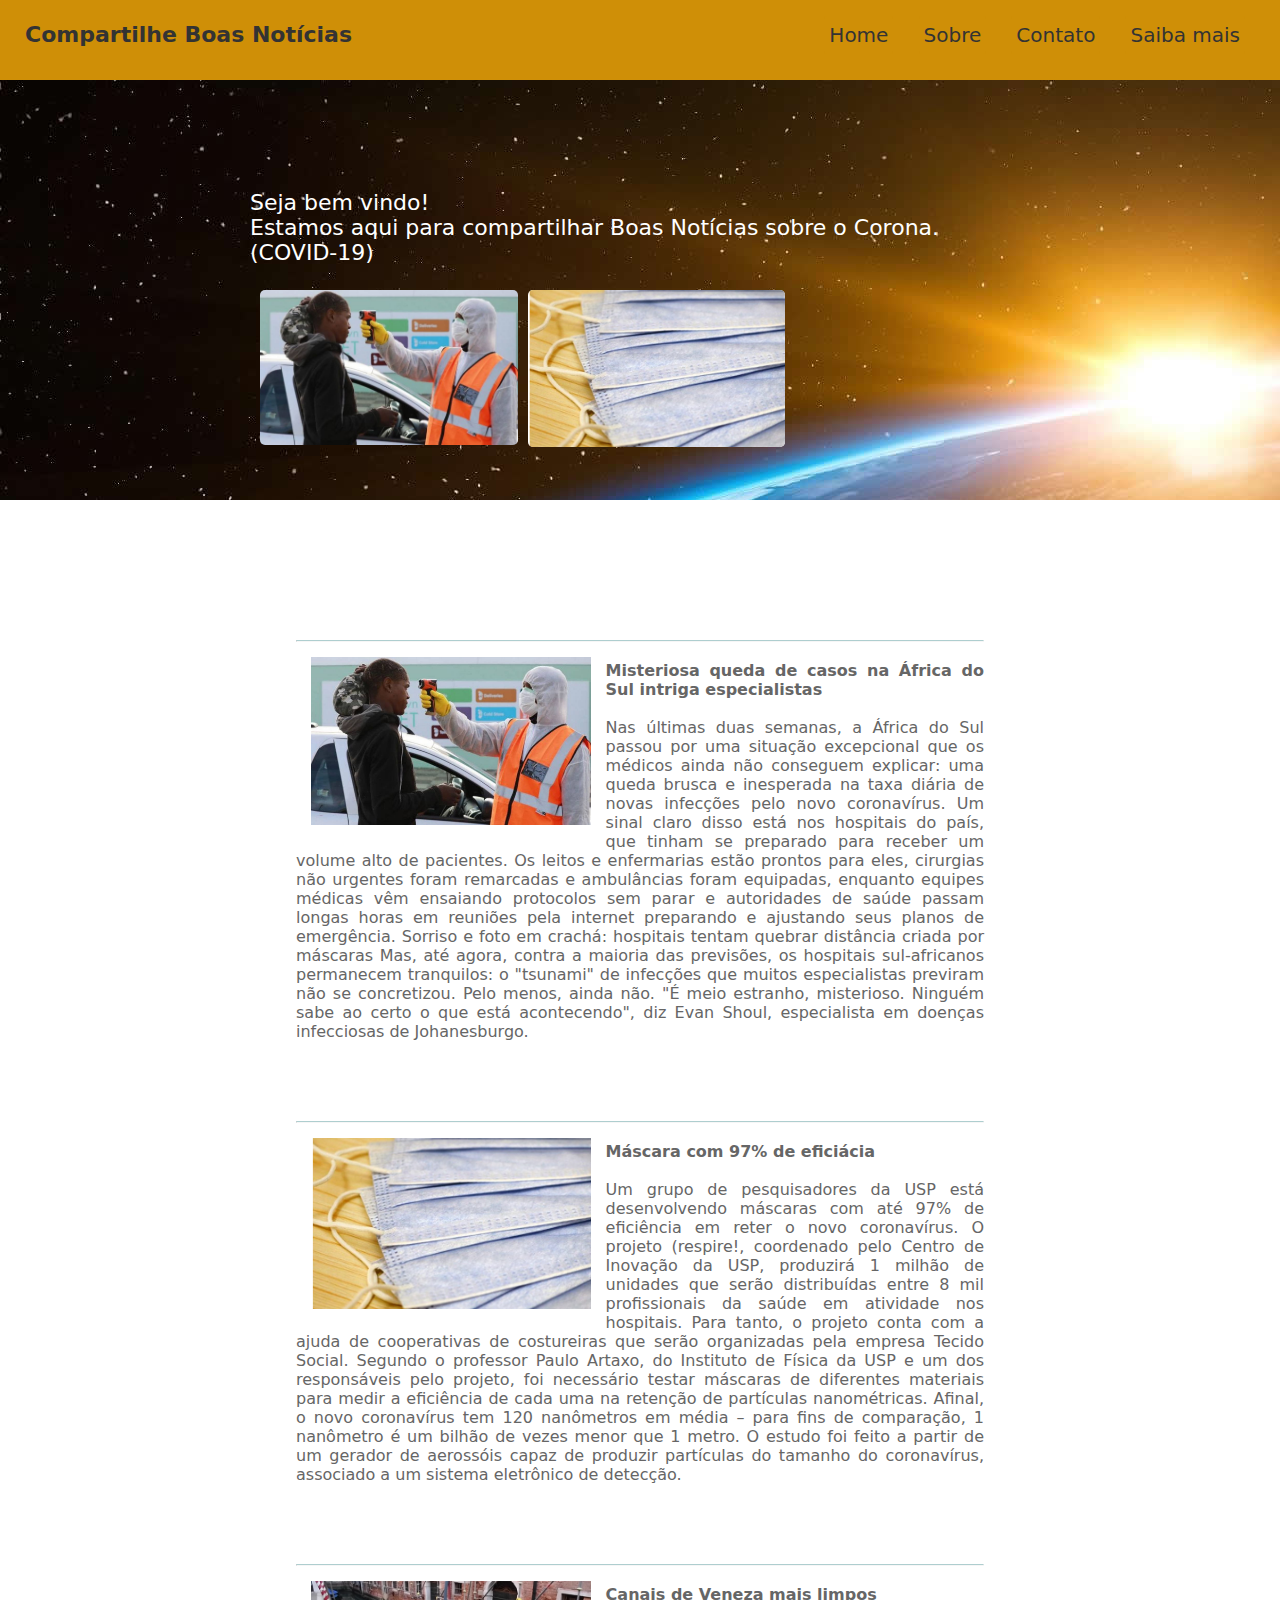
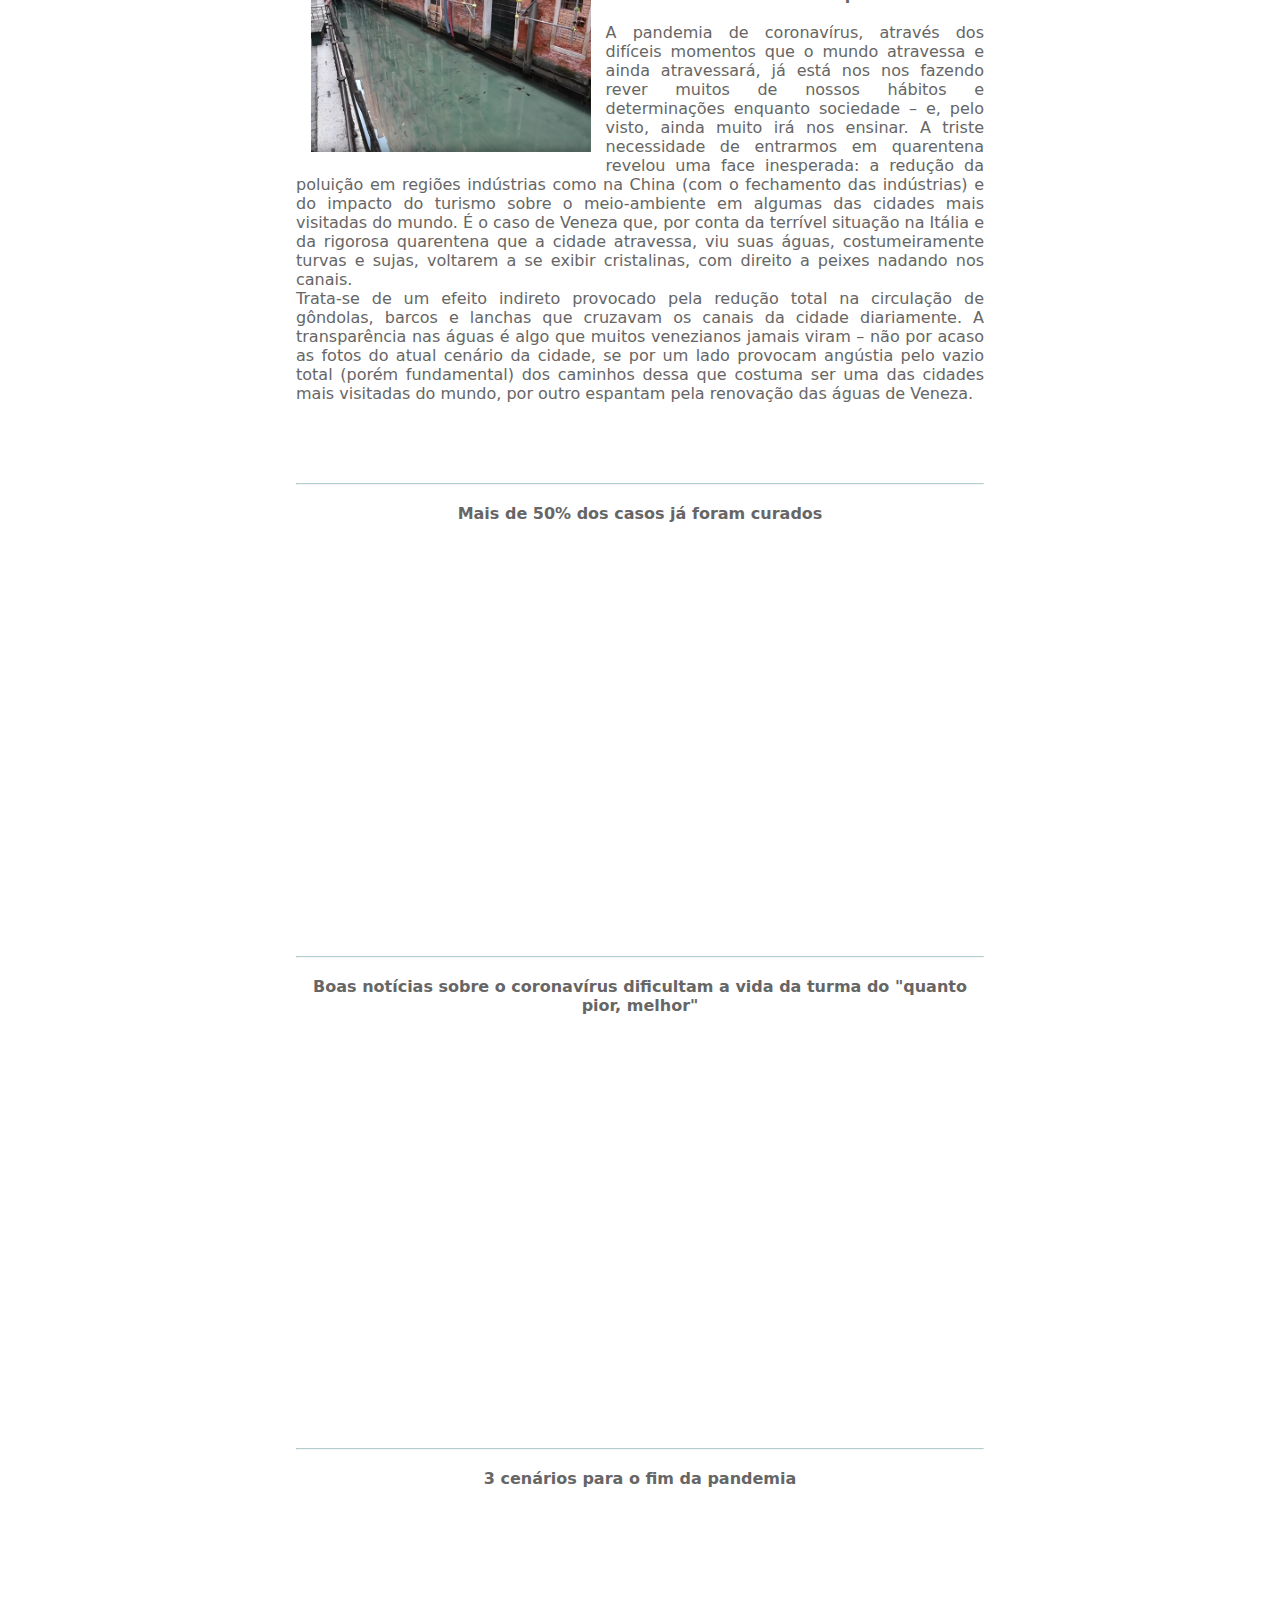
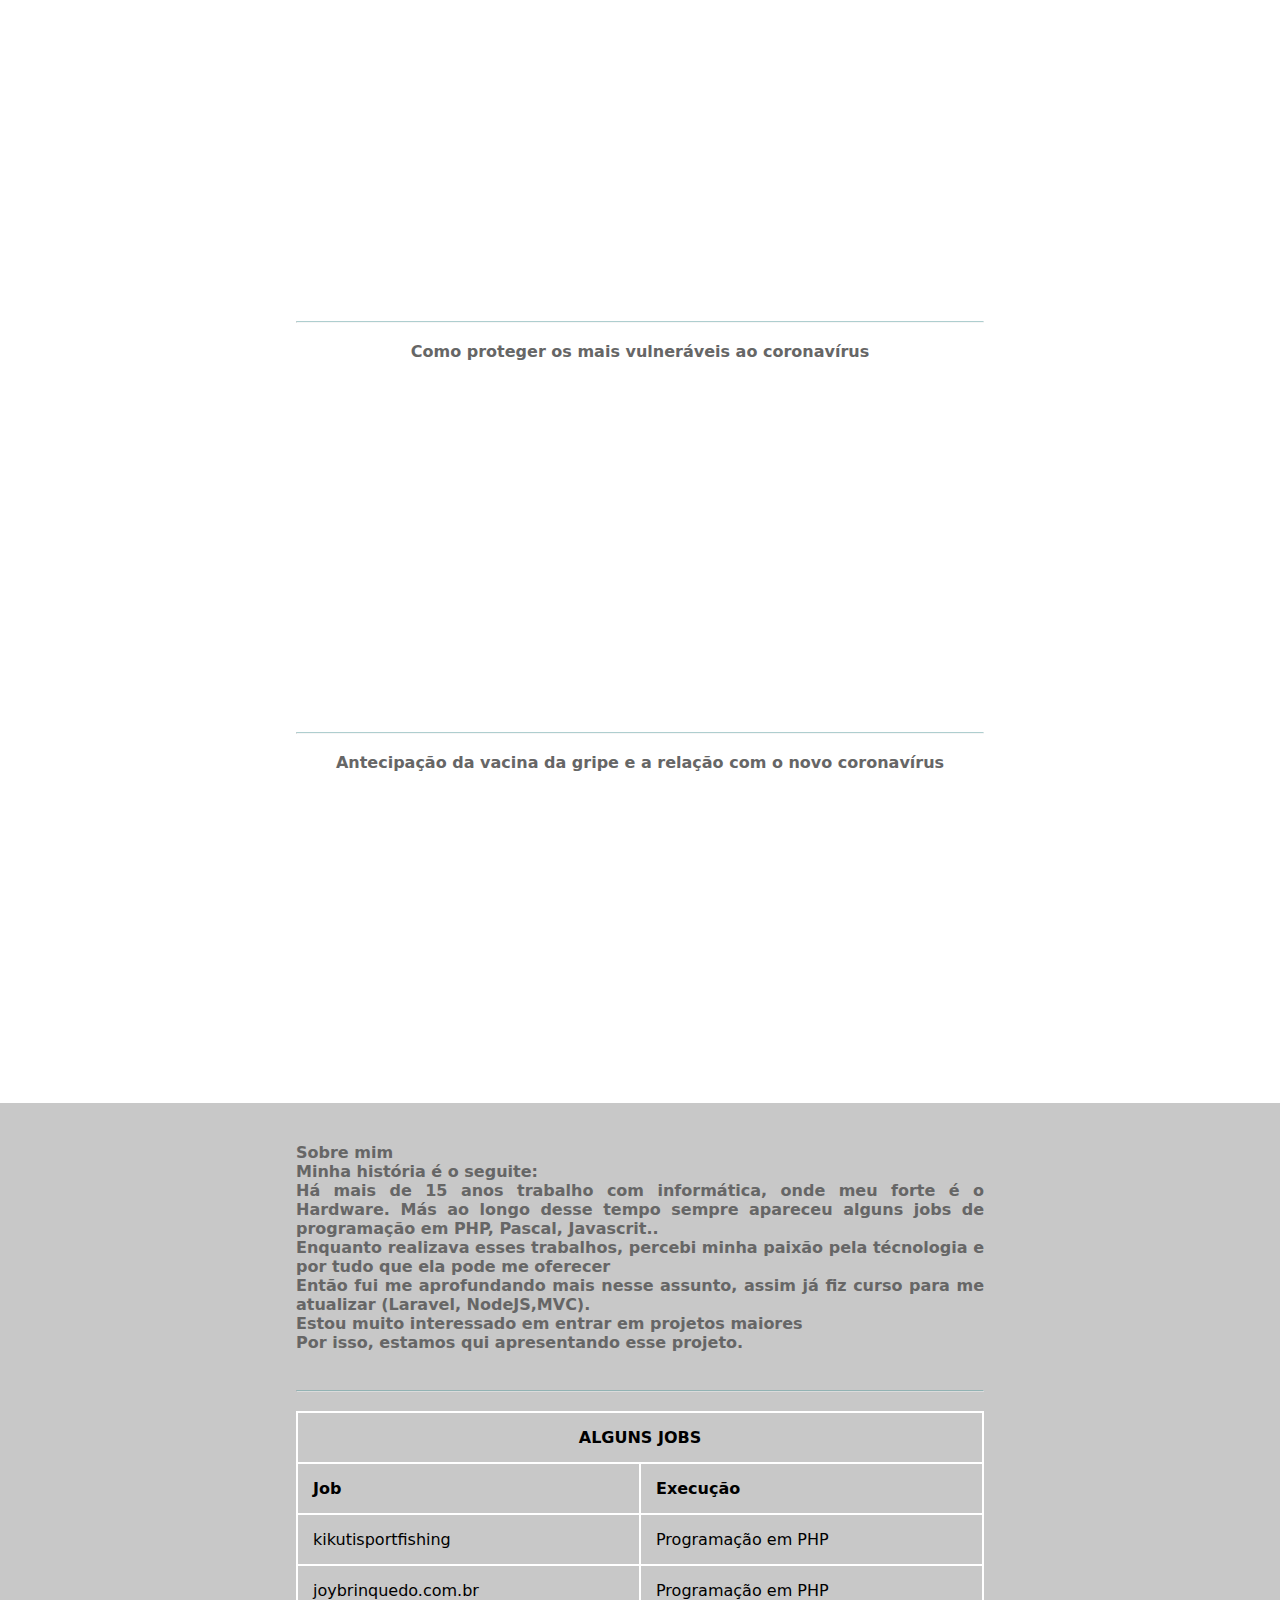
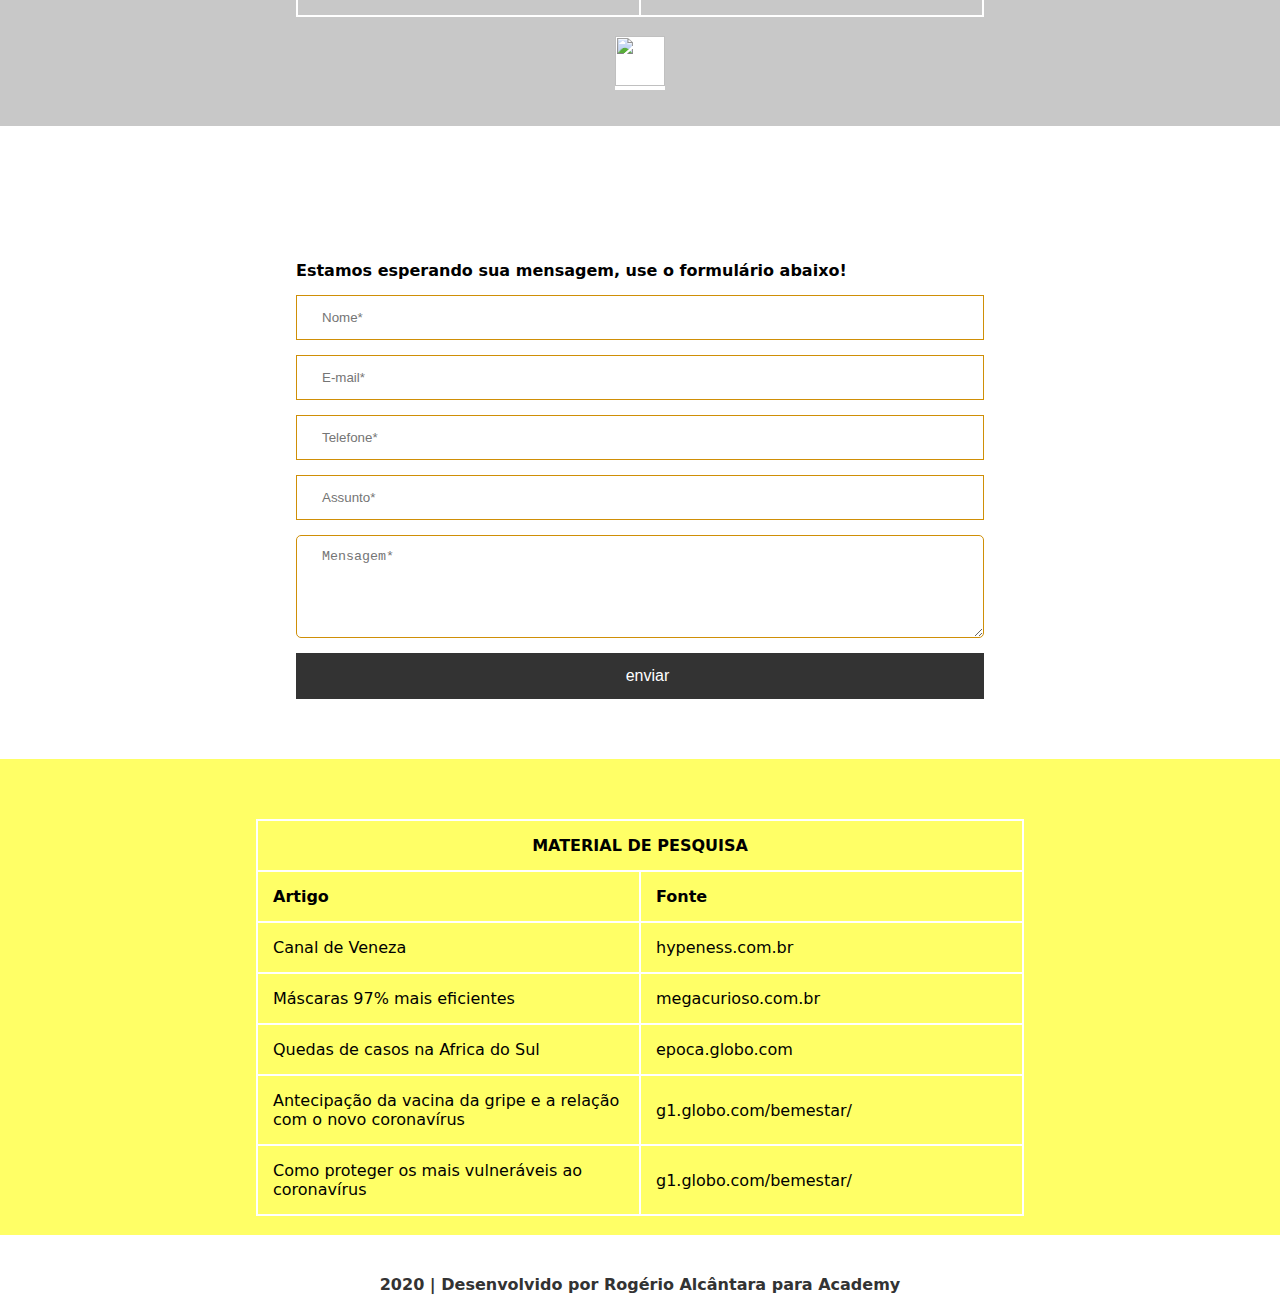
==== commit 291d9cba: "Inserido noticias em Podcast" ====
--- a/index.html
+++ b/index.html
@@ -109,6 +109,20 @@
 					<iframe width="90%" height="315" src="https://www.youtube.com/embed/EMi6zf64mSA" frameborder="0" allow="accelerometer; autoplay; encrypted-media; gyroscope; picture-in-picture" allowfullscreen></iframe>
 				</div>
 				
+				<div class="cxNoticia">
+					<hr>
+					<p align="justify" ><br>
+					<strong><center>Como proteger os mais vulneráveis ao coronavírus</center><strong><br><br>
+					</p>														
+					<iframe src="https://audioglobo.globo.com/widget/widget.html?audio=298293&amp;podcast=705&amp;color=00cdd6" scrolling="no" width="648" height="253" frameborder="0"></iframe>				</div>
+				
+				<div class="cxNoticia">
+					<hr>
+					<p align="justify" ><br>
+					<strong><center>Antecipação da vacina da gripe e a relação com o novo coronavírus</center><strong><br><br>
+					</p>														
+					<iframe src="https://audioglobo.globo.com/widget/widget.html?audio=293365&amp;podcast=705&amp;color=00cdd6" scrolling="no" width="648" height="253" frameborder="0"></iframe>
+				</div>
 
 			</center>		
 			</section>
@@ -230,6 +244,16 @@
 								<td style="width:50%;">Quedas de casos na Africa do Sul</td>
 								<td style="width:50%;">epoca.globo.com</td>
 							  </tr>
+
+							  <tr class="linhas">
+								<td style="width:50%;">Antecipação da vacina da gripe e a relação com o novo coronavírus</td>
+								<td style="width:50%;">g1.globo.com/bemestar/</td>
+							  </tr>
+
+							  <tr class="linhas">
+								<td style="width:50%;">Como proteger os mais vulneráveis ao coronavírus</td>
+								<td style="width:50%;">g1.globo.com/bemestar/</td>
+							  </tr>
 						</table><br>
 					</div>
 				</center>
